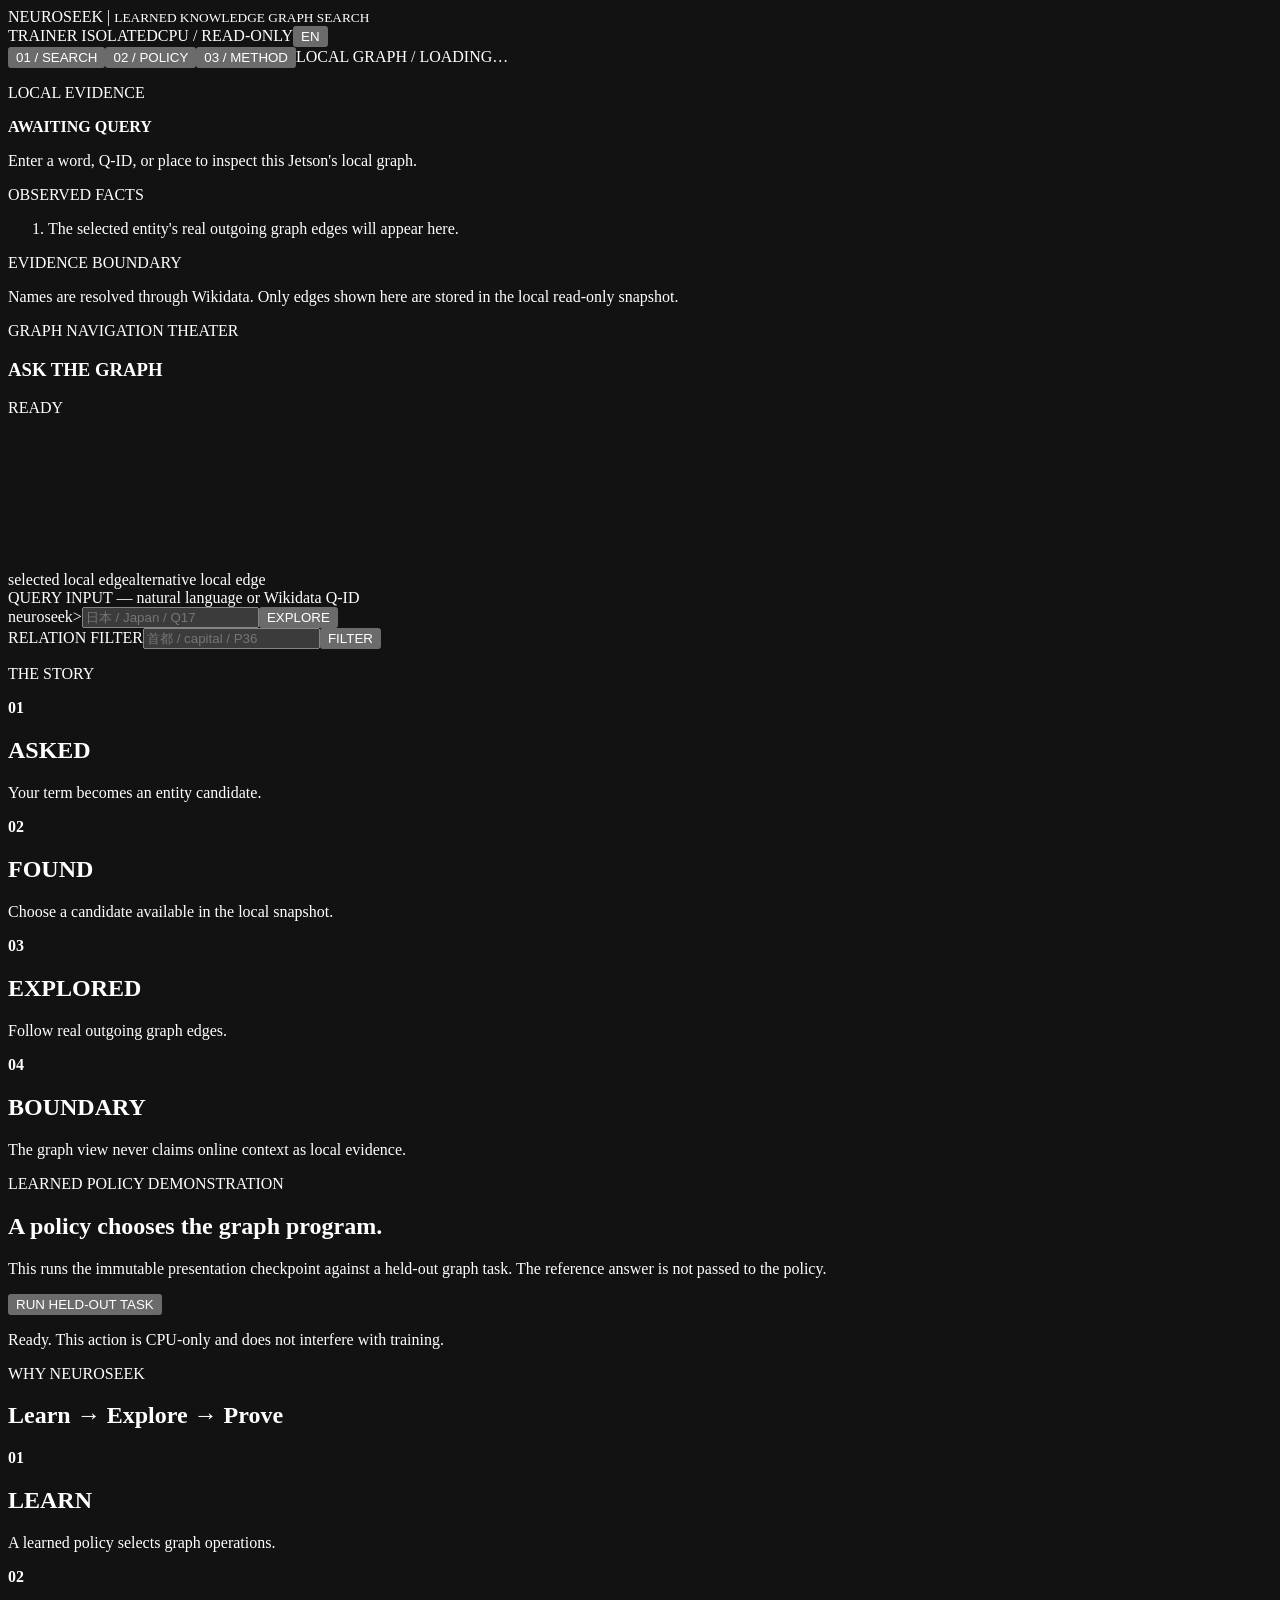
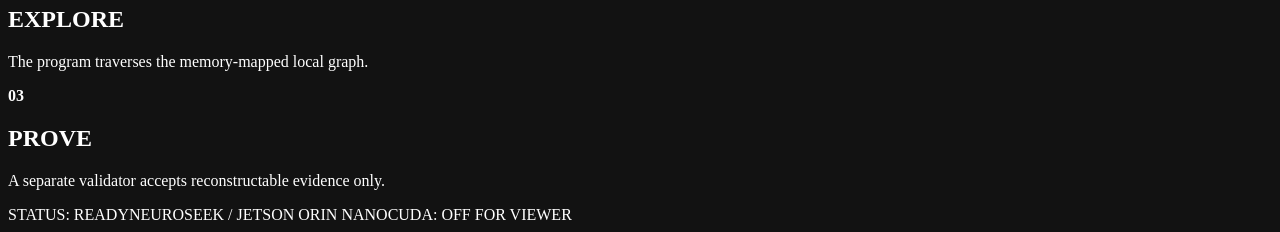
==== web/index.html @ 737d8d62 "Add animated bilingual search web UI" ====
<!doctype html>
<html lang="ja">
  <head>
    <meta charset="utf-8">
    <meta name="viewport" content="width=device-width, initial-scale=1">
    <meta name="color-scheme" content="dark">
    <title>NEUROSEEK — Evidence Graph Search</title>
    <link rel="stylesheet" href="/style.css">
  </head>
  <body>
    <header class="topbar">
      <div class="brand">NEUROSEEK <span>|</span> <small data-i18n="subtitle">LEARNED KNOWLEDGE GRAPH SEARCH</small></div>
      <div class="top-status"><span class="live-dot"></span><span data-i18n="isolated">TRAINER ISOLATED</span><span>CPU / READ-ONLY</span><button id="language" class="text-button">EN</button></div>
    </header>
    <nav class="nav"><button class="nav-item active" data-panel="search" data-i18n="navSearch">01 / SEARCH</button><button class="nav-item" data-panel="policy" data-i18n="navPolicy">02 / POLICY</button><button class="nav-item" data-panel="about" data-i18n="navAbout">03 / METHOD</button><span id="graph-meta" class="nav-meta">LOCAL GRAPH / LOADING…</span></nav>
    <main>
      <section id="search" class="panel active">
        <aside class="evidence-column">
          <p class="eyebrow" data-i18n="evidence">LOCAL EVIDENCE</p>
          <div id="entity-card" class="entity-card empty"><strong data-i18n="awaiting">AWAITING QUERY</strong><p data-i18n="awaitingDetail">Enter a word, Q-ID, or place to inspect this Jetson's local graph.</p></div>
          <div class="section-rule"></div>
          <p class="eyebrow" data-i18n="facts">OBSERVED FACTS</p>
          <ol id="facts" class="facts"><li data-i18n="factsEmpty">The selected entity's real outgoing graph edges will appear here.</li></ol>
          <div class="section-rule"></div>
          <p class="eyebrow" data-i18n="boundary">EVIDENCE BOUNDARY</p>
          <p class="quiet" data-i18n="boundaryDetail">Names are resolved through Wikidata. Only edges shown here are stored in the local read-only snapshot.</p>
        </aside>
        <section class="theater" aria-label="graph exploration">
          <div class="theater-head"><div><p class="eyebrow" data-i18n="theater">GRAPH NAVIGATION THEATER</p><h1 id="graph-title" data-i18n="startTitle">ASK THE GRAPH</h1></div><div id="story-state" class="story-state">READY</div></div>
          <canvas id="graph-canvas" aria-label="Animated local knowledge graph"></canvas>
          <div class="canvas-legend"><span class="legend selected"></span><span data-i18n="selectedPath">selected local edge</span><span class="legend alternative"></span><span data-i18n="alternatives">alternative local edge</span></div>
          <div class="command-deck"><label for="query" data-i18n="queryLabel">QUERY INPUT — natural language or Wikidata Q-ID</label><div class="input-row"><span>neuroseek&gt;</span><input id="query" autocomplete="off" placeholder="日本 / Japan / Q17"><button id="run-search" data-i18n="searchButton">EXPLORE</button></div><div id="candidate-row" class="candidates"></div><div class="filter-row"><label for="relation" data-i18n="relationLabel">RELATION FILTER</label><input id="relation" autocomplete="off" placeholder="首都 / capital / P36"><button id="apply-filter" data-i18n="filterButton">FILTER</button></div></div>
        </section>
        <aside class="story-column"><p class="eyebrow" data-i18n="story">THE STORY</p><div id="story" class="story"><article><b>01</b><h2 data-i18n="asked">ASKED</h2><p data-i18n="askedDetail">Your term becomes an entity candidate.</p></article><article><b>02</b><h2 data-i18n="found">FOUND</h2><p data-i18n="foundDetail">Choose a candidate available in the local snapshot.</p></article><article><b>03</b><h2 data-i18n="explored">EXPLORED</h2><p data-i18n="exploredDetail">Follow real outgoing graph edges.</p></article><article><b>04</b><h2 data-i18n="verified">BOUNDARY</h2><p data-i18n="verifiedDetail">The graph view never claims online context as local evidence.</p></article></div><p id="notice" class="notice" role="status"></p></aside>
      </section>
      <section id="policy" class="panel policy-panel"><div class="policy-intro"><p class="eyebrow" data-i18n="policyEyebrow">LEARNED POLICY DEMONSTRATION</p><h1 data-i18n="policyTitle">A policy chooses the graph program.</h1><p data-i18n="policyDetail">This runs the immutable presentation checkpoint against a held-out graph task. The reference answer is not passed to the policy.</p><button id="run-policy" data-i18n="runPolicy">RUN HELD-OUT TASK</button></div><div id="policy-result" class="policy-result"><p data-i18n="policyReady">Ready. This action is CPU-only and does not interfere with training.</p></div></section>
      <section id="about" class="panel method"><p class="eyebrow" data-i18n="methodEyebrow">WHY NEUROSEEK</p><h1 data-i18n="methodTitle">Learn → Explore → Prove</h1><div class="method-grid"><article><b>01</b><h2 data-i18n="learn">LEARN</h2><p data-i18n="learnDetail">A learned policy selects graph operations.</p></article><article><b>02</b><h2 data-i18n="explore">EXPLORE</h2><p data-i18n="exploreDetail">The program traverses the memory-mapped local graph.</p></article><article><b>03</b><h2 data-i18n="prove">PROVE</h2><p data-i18n="proveDetail">A separate validator accepts reconstructable evidence only.</p></article></div></section>
    </main>
    <footer><span data-i18n="footer">STATUS: READY</span><span>NEUROSEEK / JETSON ORIN NANO</span><span>CUDA: OFF FOR VIEWER</span></footer>
    <script src="/app.js"></script>
  </body>
</html>
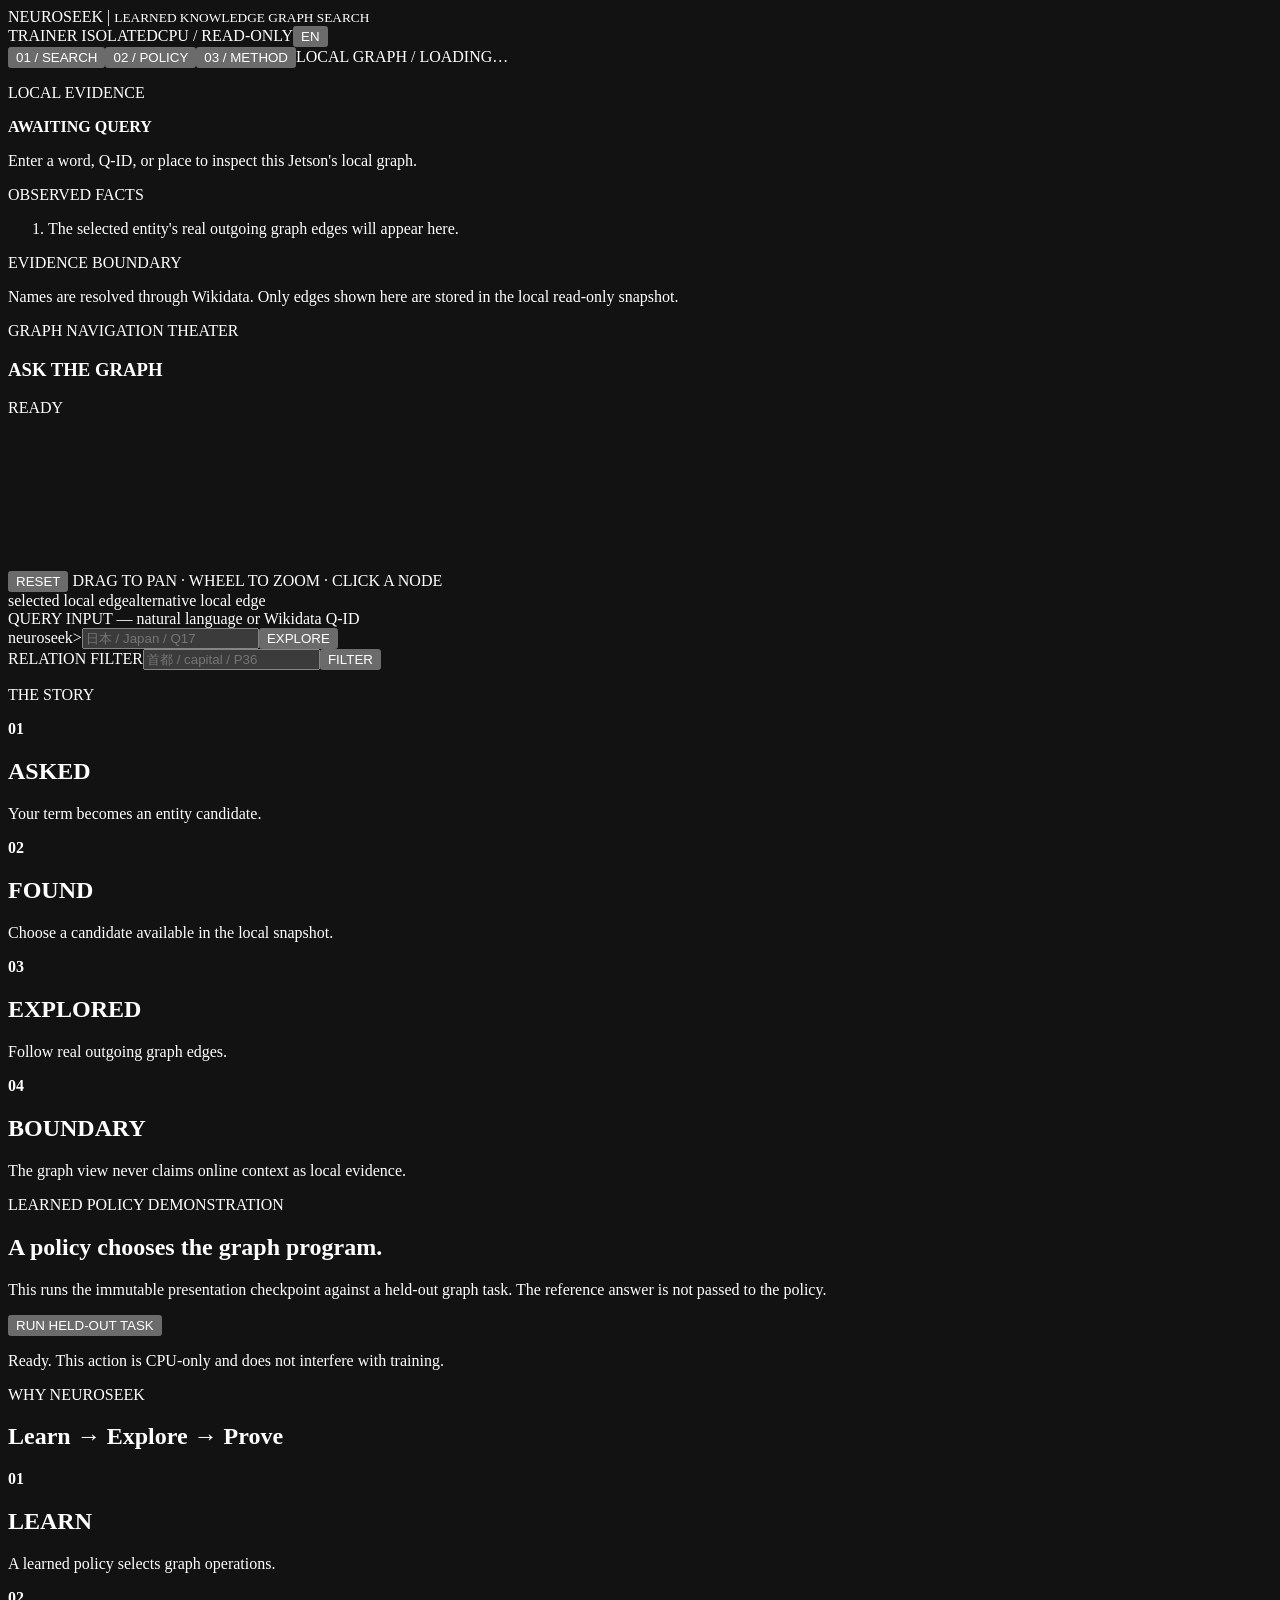
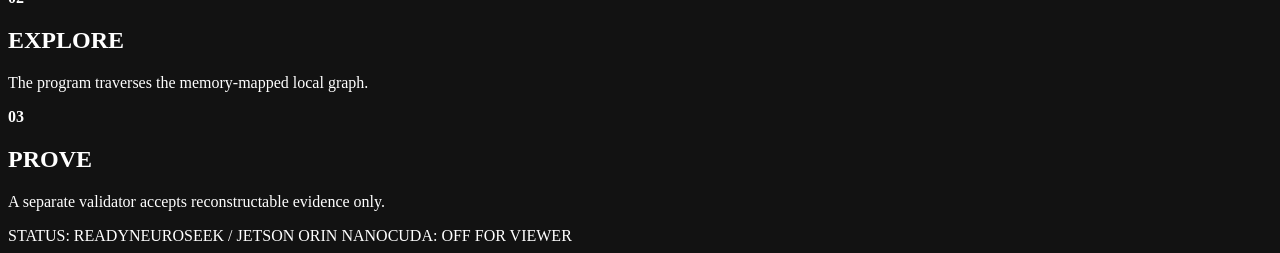
==== commit d44746b2: "Add interactive graph theater controls" ====
--- a/web/index.html
+++ b/web/index.html
@@ -27,7 +27,13 @@
         </aside>
         <section class="theater" aria-label="graph exploration">
           <div class="theater-head"><div><p class="eyebrow" data-i18n="theater">GRAPH NAVIGATION THEATER</p><h1 id="graph-title" data-i18n="startTitle">ASK THE GRAPH</h1></div><div id="story-state" class="story-state">READY</div></div>
-          <canvas id="graph-canvas" aria-label="Animated local knowledge graph"></canvas>
+          <div class="graph-stage">
+            <canvas id="graph-canvas" aria-label="Interactive animated local knowledge graph"></canvas>
+            <div class="graph-controls" aria-label="Graph view controls">
+              <button id="graph-reset" class="graph-control" title="Reset graph view">RESET</button>
+              <span id="graph-hint" data-i18n="graphHint">DRAG TO PAN · WHEEL TO ZOOM · CLICK A NODE</span>
+            </div>
+          </div>
           <div class="canvas-legend"><span class="legend selected"></span><span data-i18n="selectedPath">selected local edge</span><span class="legend alternative"></span><span data-i18n="alternatives">alternative local edge</span></div>
           <div class="command-deck"><label for="query" data-i18n="queryLabel">QUERY INPUT — natural language or Wikidata Q-ID</label><div class="input-row"><span>neuroseek&gt;</span><input id="query" autocomplete="off" placeholder="日本 / Japan / Q17"><button id="run-search" data-i18n="searchButton">EXPLORE</button></div><div id="candidate-row" class="candidates"></div><div class="filter-row"><label for="relation" data-i18n="relationLabel">RELATION FILTER</label><input id="relation" autocomplete="off" placeholder="首都 / capital / P36"><button id="apply-filter" data-i18n="filterButton">FILTER</button></div></div>
         </section>
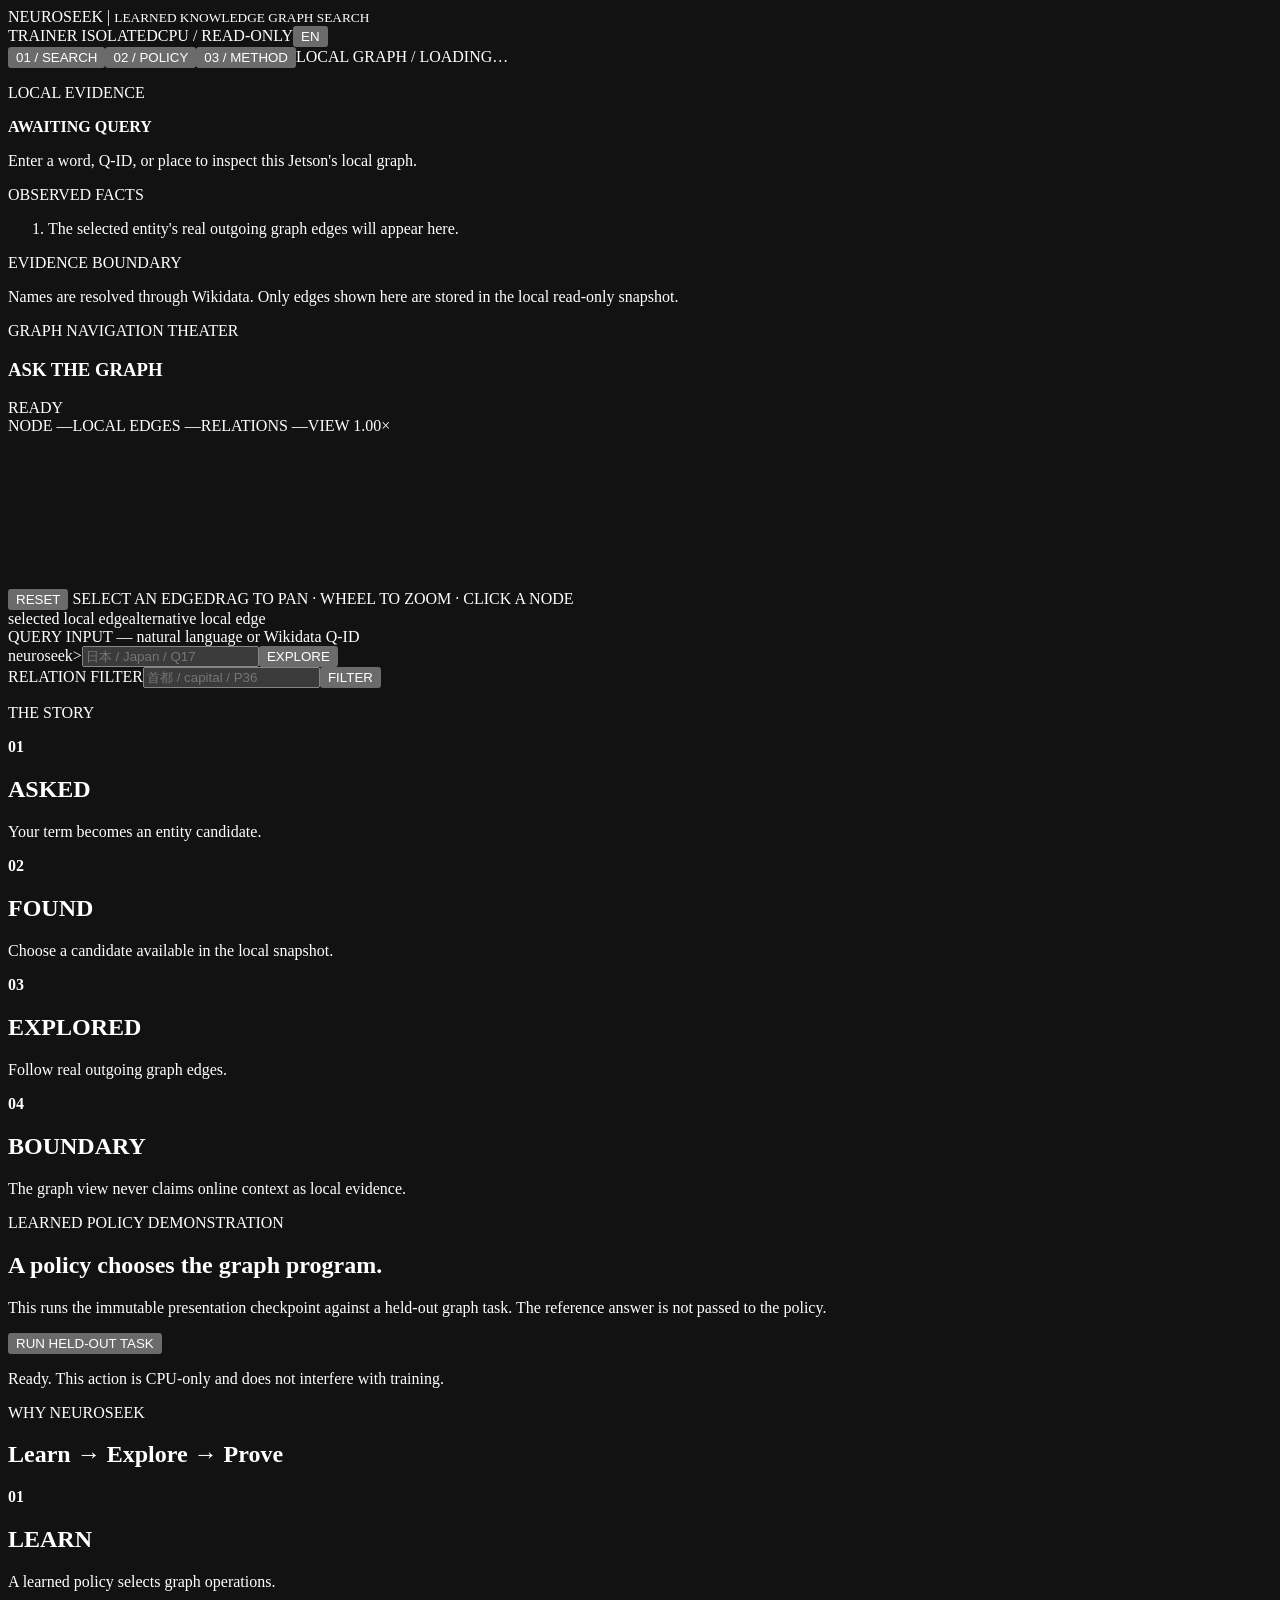
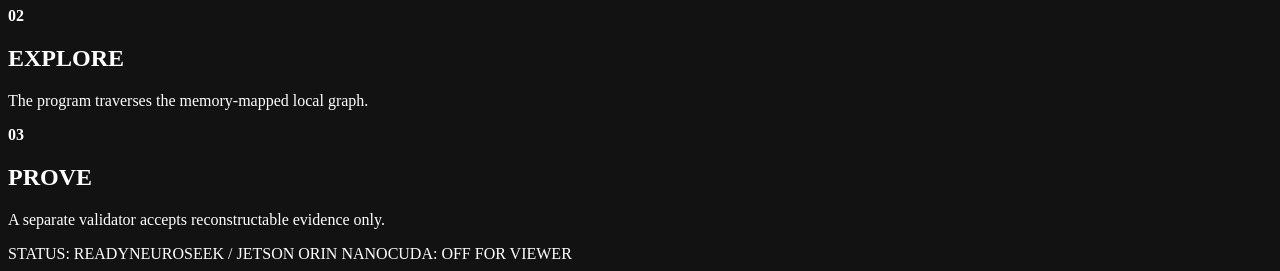
==== commit 98acbdcb: "Expand graph theater evidence view" ====
--- a/web/index.html
+++ b/web/index.html
@@ -27,11 +27,12 @@
         </aside>
         <section class="theater" aria-label="graph exploration">
           <div class="theater-head"><div><p class="eyebrow" data-i18n="theater">GRAPH NAVIGATION THEATER</p><h1 id="graph-title" data-i18n="startTitle">ASK THE GRAPH</h1></div><div id="story-state" class="story-state">READY</div></div>
+          <div id="graph-summary" class="graph-summary"><span>NODE —</span><span>LOCAL EDGES —</span><span>RELATIONS —</span><span>VIEW 1.00×</span></div>
           <div class="graph-stage">
             <canvas id="graph-canvas" aria-label="Interactive animated local knowledge graph"></canvas>
             <div class="graph-controls" aria-label="Graph view controls">
               <button id="graph-reset" class="graph-control" title="Reset graph view">RESET</button>
-              <span id="graph-hint" data-i18n="graphHint">DRAG TO PAN · WHEEL TO ZOOM · CLICK A NODE</span>
+              <span id="selected-edge">SELECT AN EDGE</span><span id="graph-hint" data-i18n="graphHint">DRAG TO PAN · WHEEL TO ZOOM · CLICK A NODE</span>
             </div>
           </div>
           <div class="canvas-legend"><span class="legend selected"></span><span data-i18n="selectedPath">selected local edge</span><span class="legend alternative"></span><span data-i18n="alternatives">alternative local edge</span></div>
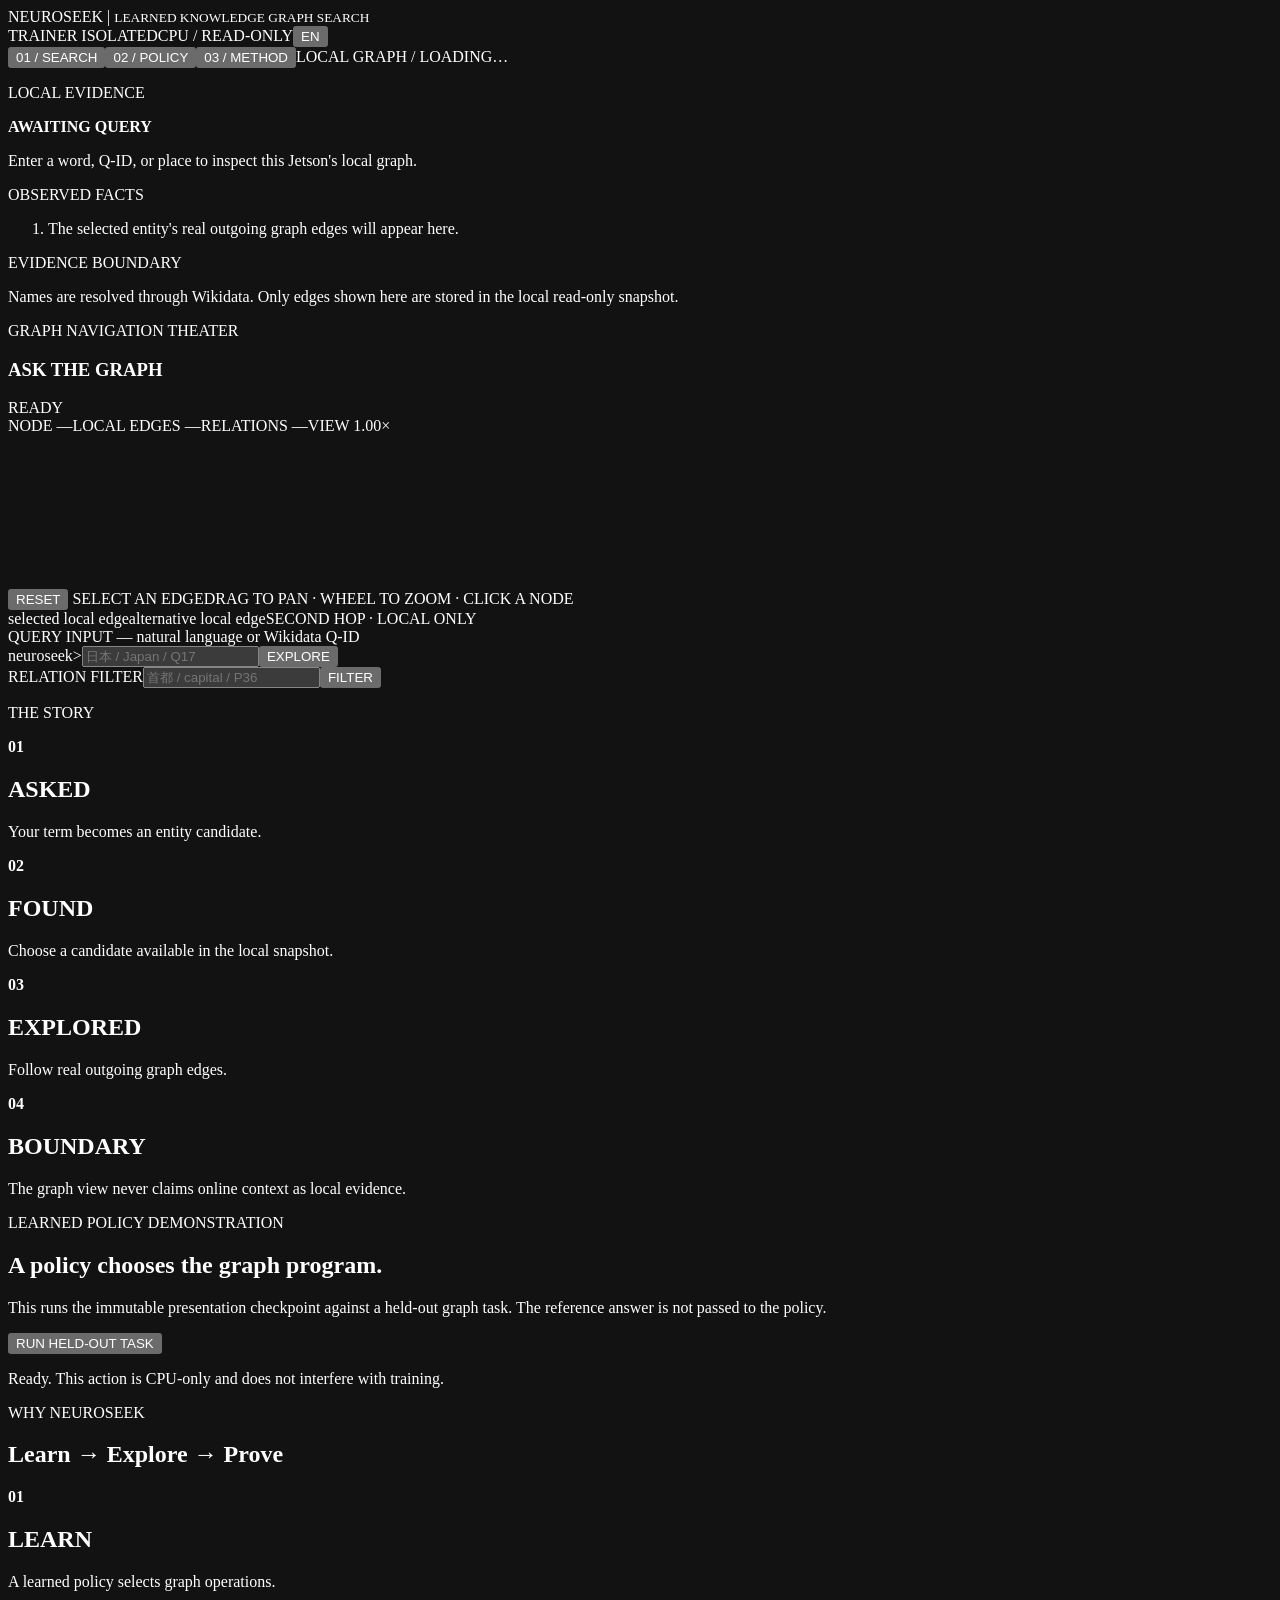
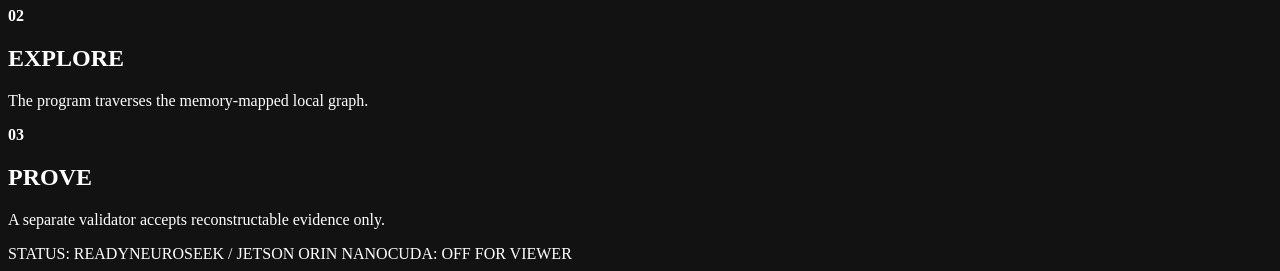
==== commit 640f4e4c: "Animate second-hop graph exploration" ====
--- a/web/index.html
+++ b/web/index.html
@@ -35,7 +35,7 @@
               <span id="selected-edge">SELECT AN EDGE</span><span id="graph-hint" data-i18n="graphHint">DRAG TO PAN · WHEEL TO ZOOM · CLICK A NODE</span>
             </div>
           </div>
-          <div class="canvas-legend"><span class="legend selected"></span><span data-i18n="selectedPath">selected local edge</span><span class="legend alternative"></span><span data-i18n="alternatives">alternative local edge</span></div>
+          <div class="canvas-legend"><span class="legend selected"></span><span data-i18n="selectedPath">selected local edge</span><span class="legend alternative"></span><span data-i18n="alternatives">alternative local edge</span><span class="legend second"></span><span>SECOND HOP · LOCAL ONLY</span></div>
           <div class="command-deck"><label for="query" data-i18n="queryLabel">QUERY INPUT — natural language or Wikidata Q-ID</label><div class="input-row"><span>neuroseek&gt;</span><input id="query" autocomplete="off" placeholder="日本 / Japan / Q17"><button id="run-search" data-i18n="searchButton">EXPLORE</button></div><div id="candidate-row" class="candidates"></div><div class="filter-row"><label for="relation" data-i18n="relationLabel">RELATION FILTER</label><input id="relation" autocomplete="off" placeholder="首都 / capital / P36"><button id="apply-filter" data-i18n="filterButton">FILTER</button></div></div>
         </section>
         <aside class="story-column"><p class="eyebrow" data-i18n="story">THE STORY</p><div id="story" class="story"><article><b>01</b><h2 data-i18n="asked">ASKED</h2><p data-i18n="askedDetail">Your term becomes an entity candidate.</p></article><article><b>02</b><h2 data-i18n="found">FOUND</h2><p data-i18n="foundDetail">Choose a candidate available in the local snapshot.</p></article><article><b>03</b><h2 data-i18n="explored">EXPLORED</h2><p data-i18n="exploredDetail">Follow real outgoing graph edges.</p></article><article><b>04</b><h2 data-i18n="verified">BOUNDARY</h2><p data-i18n="verifiedDetail">The graph view never claims online context as local evidence.</p></article></div><p id="notice" class="notice" role="status"></p></aside>
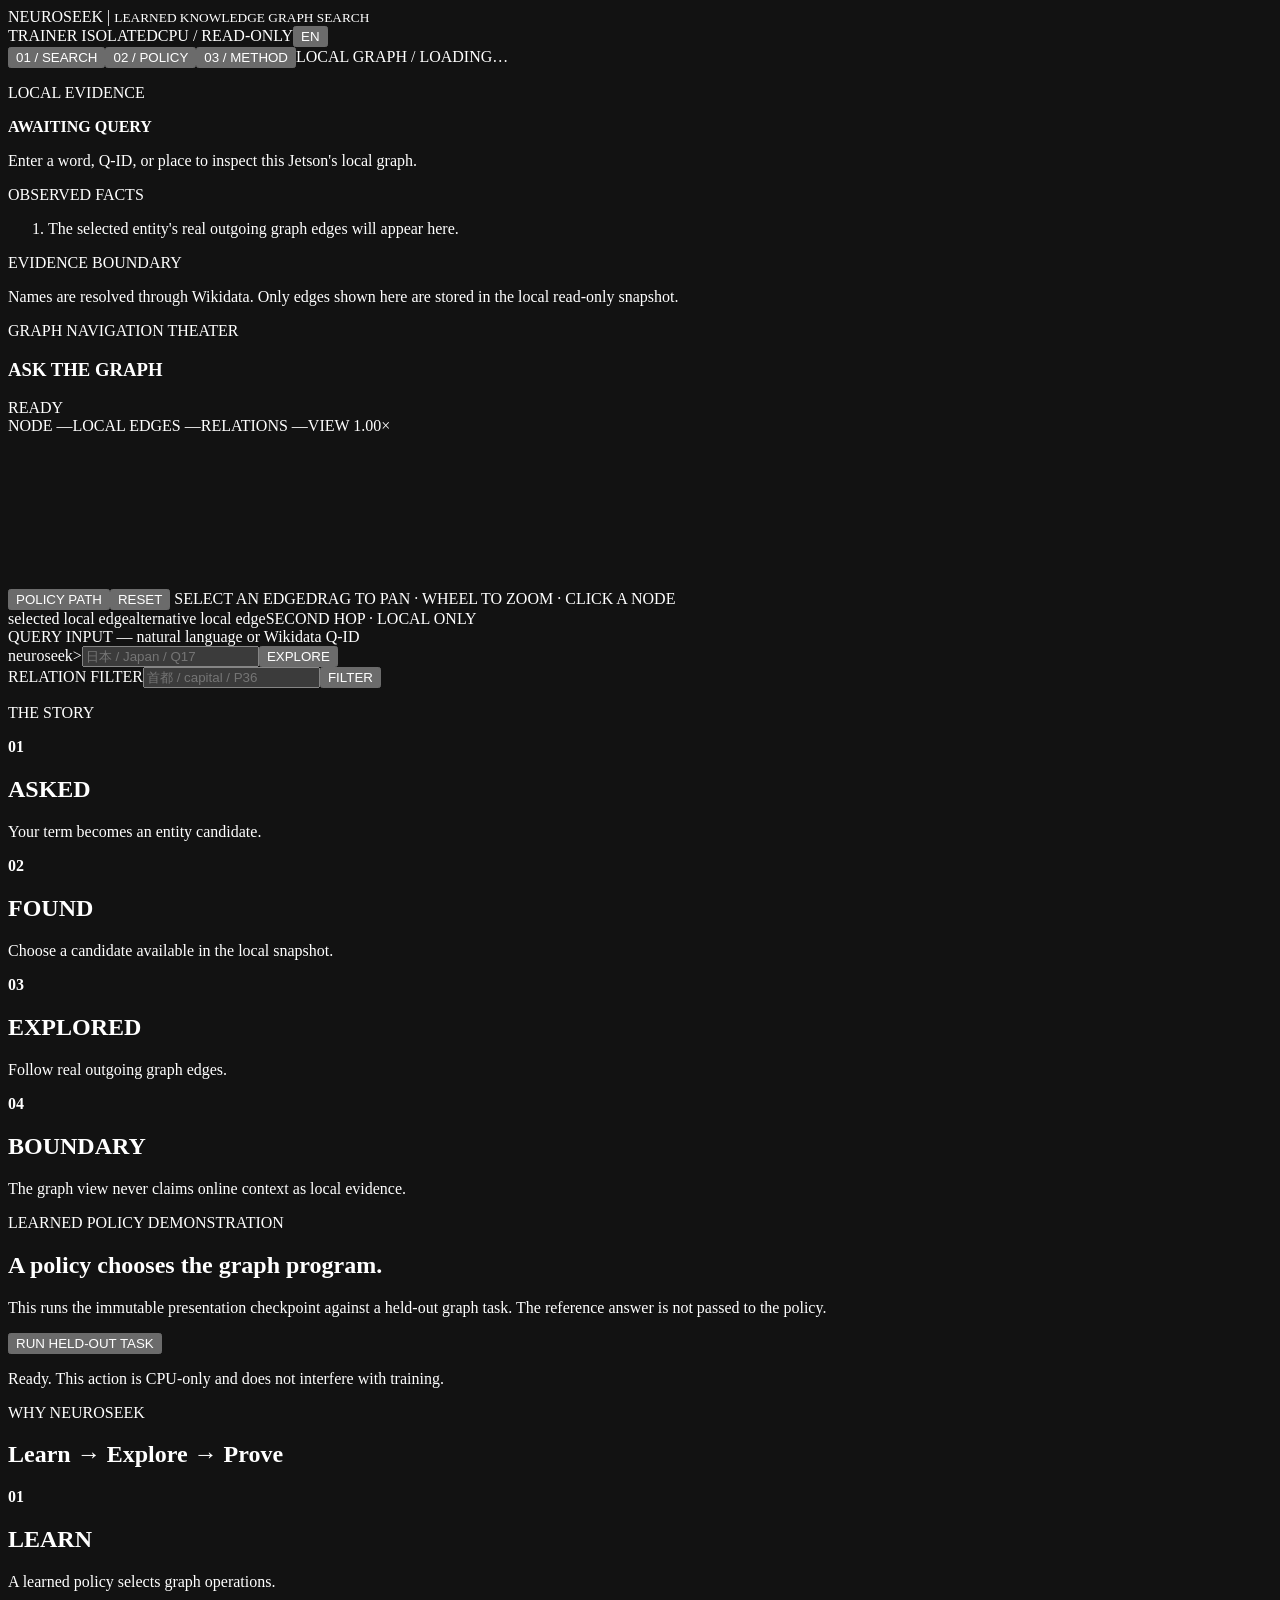
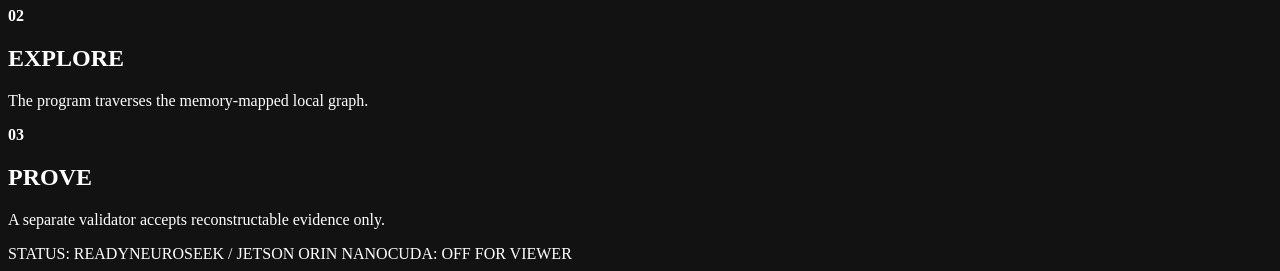
==== commit 6fcdd887: "Visualize learned policy proof paths" ====
--- a/web/index.html
+++ b/web/index.html
@@ -31,7 +31,7 @@
           <div class="graph-stage">
             <canvas id="graph-canvas" aria-label="Interactive animated local knowledge graph"></canvas>
             <div class="graph-controls" aria-label="Graph view controls">
-              <button id="graph-reset" class="graph-control" title="Reset graph view">RESET</button>
+              <button id="run-policy-path" class="graph-control" title="Run and show learned policy proof path">POLICY PATH</button><button id="graph-reset" class="graph-control" title="Reset graph view">RESET</button>
               <span id="selected-edge">SELECT AN EDGE</span><span id="graph-hint" data-i18n="graphHint">DRAG TO PAN · WHEEL TO ZOOM · CLICK A NODE</span>
             </div>
           </div>
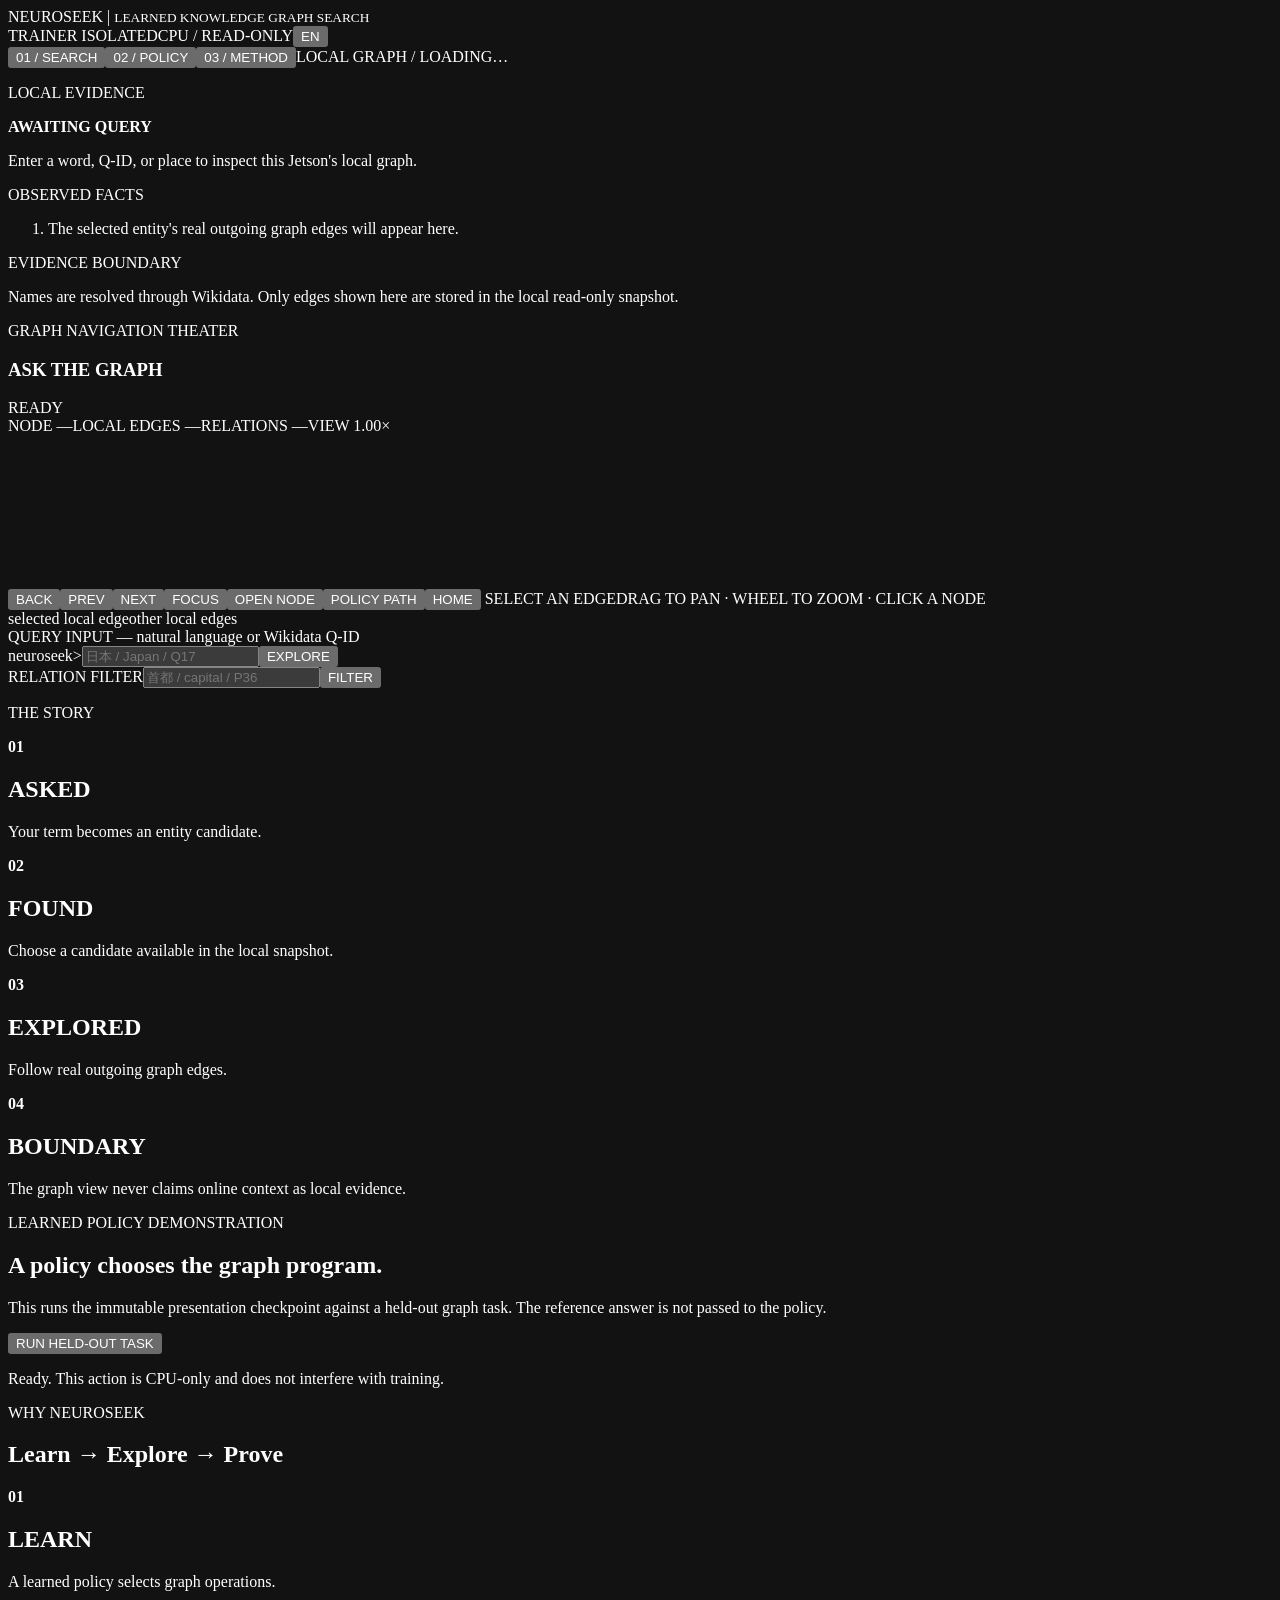
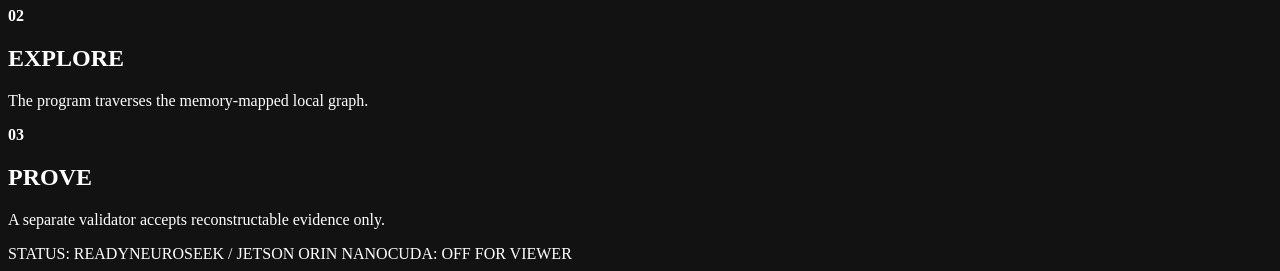
==== commit 4c1c1310: "Publish final low-latency NEUROSEEK release" ====
--- a/web/index.html
+++ b/web/index.html
@@ -27,15 +27,16 @@
         </aside>
         <section class="theater" aria-label="graph exploration">
           <div class="theater-head"><div><p class="eyebrow" data-i18n="theater">GRAPH NAVIGATION THEATER</p><h1 id="graph-title" data-i18n="startTitle">ASK THE GRAPH</h1></div><div id="story-state" class="story-state">READY</div></div>
+          <div id="graph-path" class="graph-path" aria-label="Exploration path"></div>
           <div id="graph-summary" class="graph-summary"><span>NODE —</span><span>LOCAL EDGES —</span><span>RELATIONS —</span><span>VIEW 1.00×</span></div>
           <div class="graph-stage">
             <canvas id="graph-canvas" aria-label="Interactive animated local knowledge graph"></canvas>
             <div class="graph-controls" aria-label="Graph view controls">
-              <button id="run-policy-path" class="graph-control" title="Run and show learned policy proof path">POLICY PATH</button><button id="graph-reset" class="graph-control" title="Reset graph view">RESET</button>
+              <button id="graph-back" class="graph-control" title="Return to the previous node" data-i18n="back">BACK</button><button id="graph-prev" class="graph-control" title="Select previous local edge" data-i18n="previous">PREV</button><button id="graph-next" class="graph-control" title="Select next local edge" data-i18n="next">NEXT</button><button id="graph-focus" class="graph-control" title="Center the selected route" data-i18n="focus">FOCUS</button><button id="graph-expand" class="graph-control" title="Open the selected node as a new graph" data-i18n="expand">OPEN NODE</button><button id="run-policy-path" class="graph-control" title="Run and show learned policy proof path" data-i18n="policyPath">POLICY PATH</button><button id="graph-reset" class="graph-control" title="Show the complete local neighborhood" data-i18n="home">HOME</button>
               <span id="selected-edge">SELECT AN EDGE</span><span id="graph-hint" data-i18n="graphHint">DRAG TO PAN · WHEEL TO ZOOM · CLICK A NODE</span>
             </div>
           </div>
-          <div class="canvas-legend"><span class="legend selected"></span><span data-i18n="selectedPath">selected local edge</span><span class="legend alternative"></span><span data-i18n="alternatives">alternative local edge</span><span class="legend second"></span><span>SECOND HOP · LOCAL ONLY</span></div>
+          <div class="canvas-legend"><span class="legend selected"></span><span data-i18n="selectedPath">selected local edge</span><span class="legend alternative"></span><span data-i18n="alternatives">other local edges</span></div>
           <div class="command-deck"><label for="query" data-i18n="queryLabel">QUERY INPUT — natural language or Wikidata Q-ID</label><div class="input-row"><span>neuroseek&gt;</span><input id="query" autocomplete="off" placeholder="日本 / Japan / Q17"><button id="run-search" data-i18n="searchButton">EXPLORE</button></div><div id="candidate-row" class="candidates"></div><div class="filter-row"><label for="relation" data-i18n="relationLabel">RELATION FILTER</label><input id="relation" autocomplete="off" placeholder="首都 / capital / P36"><button id="apply-filter" data-i18n="filterButton">FILTER</button></div></div>
         </section>
         <aside class="story-column"><p class="eyebrow" data-i18n="story">THE STORY</p><div id="story" class="story"><article><b>01</b><h2 data-i18n="asked">ASKED</h2><p data-i18n="askedDetail">Your term becomes an entity candidate.</p></article><article><b>02</b><h2 data-i18n="found">FOUND</h2><p data-i18n="foundDetail">Choose a candidate available in the local snapshot.</p></article><article><b>03</b><h2 data-i18n="explored">EXPLORED</h2><p data-i18n="exploredDetail">Follow real outgoing graph edges.</p></article><article><b>04</b><h2 data-i18n="verified">BOUNDARY</h2><p data-i18n="verifiedDetail">The graph view never claims online context as local evidence.</p></article></div><p id="notice" class="notice" role="status"></p></aside>
